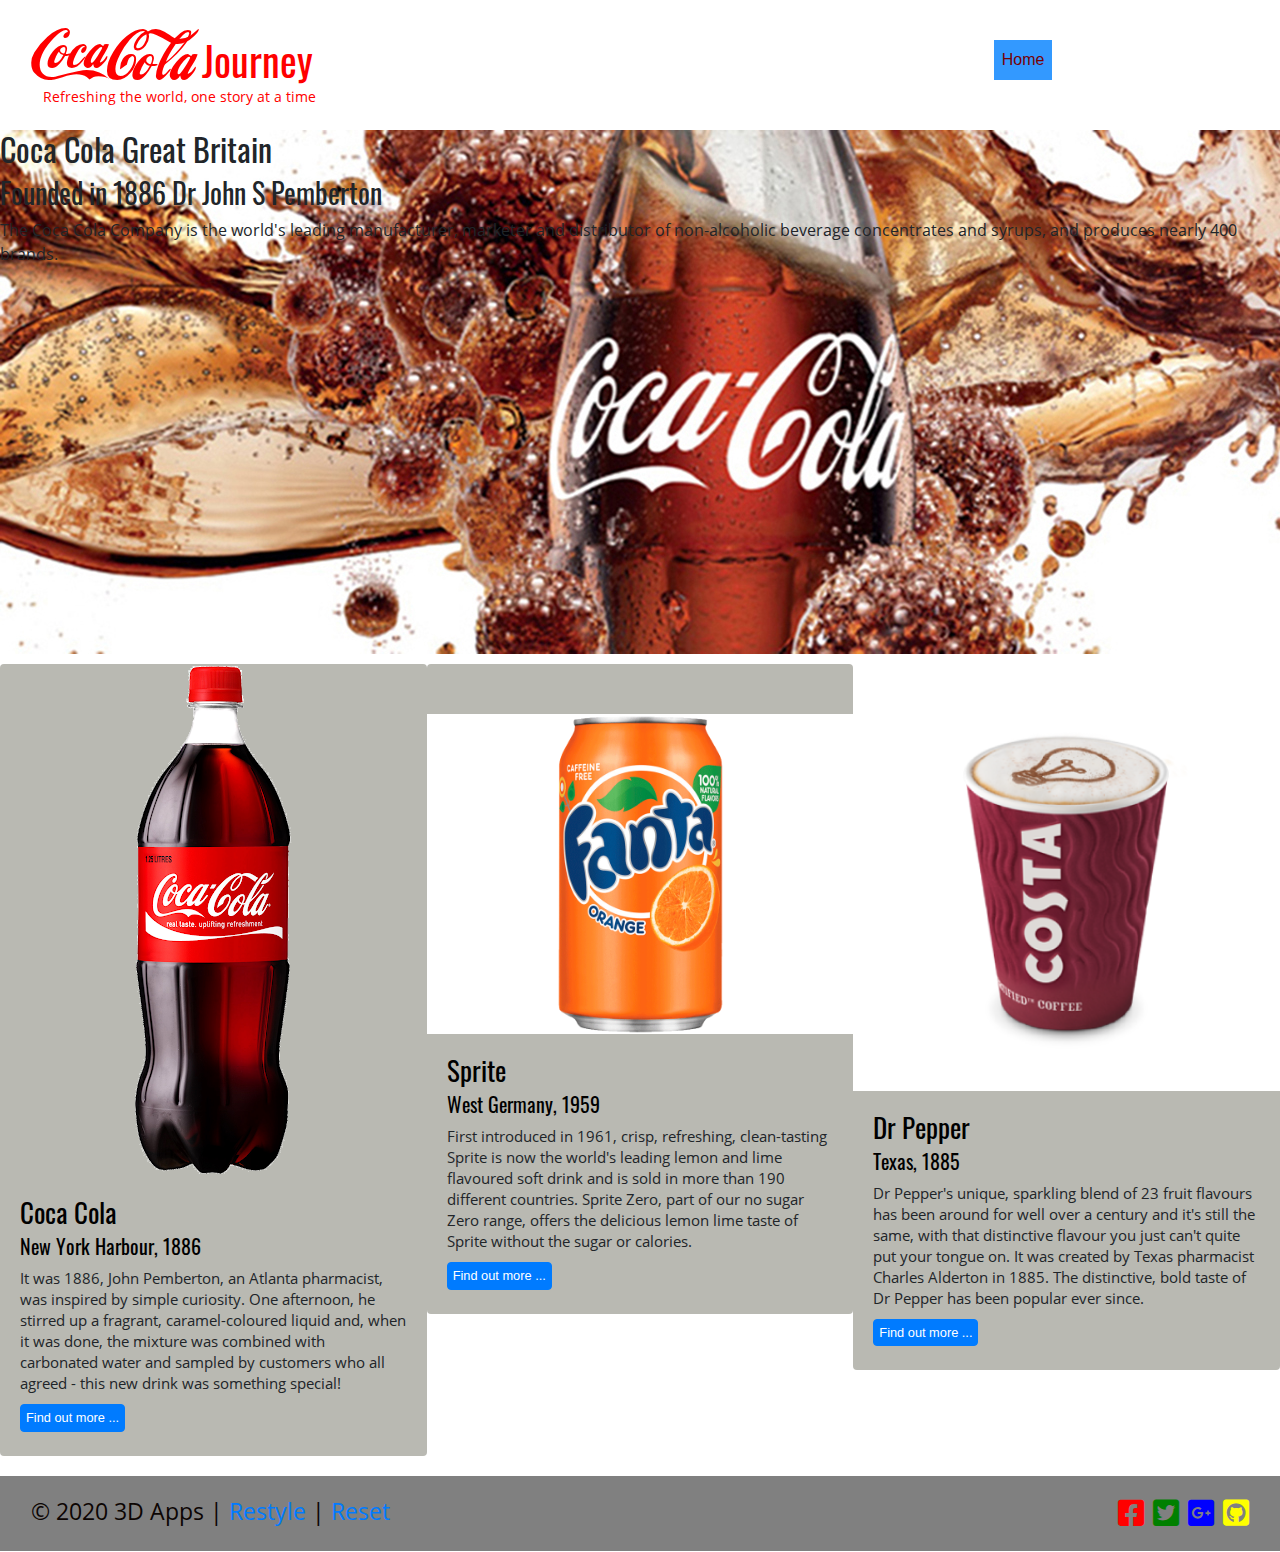
==== index.html @ 62262ed8 "First Push" ====
<!doctype html>
<html lang="en">
  <head>
    <!-- Required meta tags -->
    <meta charset="utf-8">
    <meta name="viewport" content="width=device-width, initial-scale=1, shrink-to-fit=no">

    <!-- Bootstrap CSS -->
    <!-- <link rel="stylesheet" href="css/bootstrap.css"> -->
    <link rel="stylesheet" href="css/bootstrap-4.4.1.css">

    <!-- X3dom -->
    <link rel='stylesheet' type='text/css' href='css/x3dom.css'>

    <!-- Fontawesome CSS -->
    <link rel="stylesheet" href="css/all.css">
    
    <!-- Custom CSS -->
    <link rel="stylesheet" href="css/custom.css">

    <!-- Link in some fonts — Not used because we finally installed the fonts
    <link href='https://fonts.googleapis.com/css?family=Open+Sans' rel='stylesheet' type='text/css'>
    <link href='https://fonts.googleapis.com/css?family=Oswald' rel='stylesheet' type='text/css'> 
    -->

    <!-- Use a light box to view images in the gallery -->
    <link rel="stylesheet" type="text/css" href="css/jquery.fancybox.min.css">

    <title>Lab 6 Responsive Mobile First Web 3D Applications 2020</title>

  </head>
  <body id="bodyColor">
    
    <!-- Logo and navigation bar -->
    <nav id="headerColor" class="navbar sticky-top navbar-expand-sm navbar_coca_cola">
      <div class="container-fluid">  
        <!-- Brand -->
        <div class="logo">
          <a class="navbar-brand" href="index.html">
          <h1>1</h1>
          <h1>oca</h1>
          <h2>Cola</h2>
          <h3>Journey</h3>
          <p>Refreshing the world, one story at a time</p>
          </a>
        </div>
                 
        <!-- Collapsible Navbar Menu Icon -->
        <button class="navbar-toggler" type="button" data-toggle="collapse" data-target="#navbarSupportedContent">
            <span class="navbar-toggler-icon"></span>
        </button>
        
        <!-- Link Menu item button to the links class navbar-collapse selector -->
        <div class="collapse navbar-collapse" id="navbarSupportedContent">
            <!-- Links -->
            <ul class="navbar-nav ml-auto"> <!-- Use mx-auto to align centre, default to left or use mr-auto -->
              <!-- nothing changed from Lab 5 -->
              <li class="nav-item">
                <a class="nav-link active" href="index.html">Home</a>
              </li>
              <!-- Added navAbout ID, do we use this? -->
              <li class="nav-item">
                  <a id="navAbout" class="nav-link" href="#" data-toggle="popover" data-trigger="hover" data-placement="bottom" title="About Web 3D Applications" data-content="3D Apps is a final year and postgraduate module ...">About</a>
              </li>
          
              <!-- Replace Dropdown from lab 5 with single nav lnk to models -->
              <li class="nav-item">
                <a id="navModels" class="nav-link"  href="#" data-toggle="popover" data-trigger="hover" data-placement="bottom" title="X3D Models" data-content="There are three X3D models: Coke, Sprite and Pepper">Models</a>
              </li>
              <li class="nav-item">
                  <a class="nav-link" href="#" data-toggle="modal" data-target="#contactModal">Contact</a>
              </li>
            </ul>
        </div>
      </div>
    </nav>

    <!-- Start 3D App SPA Contents -->
    <div class="container-fluid main_contents"> <!-- Start SPA Contents -->
        <!-- Home page block element -->
        <div id="home">
          <div class="row"> <!-- Main_3D Image or Carousel -->
            <div class ="col-sm-12">
              <div id="main_3d_image">
                  <!--<div id="main_text" class="col-xs-12 col-sm-4">-->
                    <div id="title_home"></div>
                    <div id="subTitle_home"></div>
                    <div id="description_home"></div>
                  </div> 
              </div> 
            </div>
          </div>

          <!-- Row of cards on the grid -->
          <div class="row">
            <div class="col-sm-4">
                <div class="card">
                    <a href="assets/images/render_images/coke.jpg"  data-fancybox data-caption="My 3D Coke Can Render">
                        <img class="rounded mx-auto d-block" src="assets/images/site_images/coke_bottle.png" alt="Coca Cola">
                    </a>
                    <div class="card-body">
                        <div id="title_left" class="card-title drinksText"></div>
                        <div id="subTitle_left" class="card-subtitle drinksText"></div>
                        <div id="description_left" class="card-text drinksText"></div>   
                        <a href="http://www.coca-cola.co.uk/drinks/coca-cola/coca-cola" class="btn btn-primary btn-responsive">Find out more ...</a>        
                    </div>
                </div>
            </div>
        
            <div class="col-sm-4">
                <div class="card">
                    <a href="assets/images/render_images/sprite.jpg" style="padding-top:50px;" data-fancybox data-caption="My 3D Sprite Bottle Render" class="img-narrow">
                        <img class="card-img-top img-fluid img-thumbnail" src="assets/images/site_images/fanta_can.png" alt="Sprite">
                    </a>
                    <div class="card-body">
                        <div id="title_centre" class="card-title drinksText"></div>
                        <div id="subTitle_centre" class="card-subtitle drinksText"></div>
                        <div id="description_centre" class="card-text drinksText"></div>   
                        <a href="http://www.coca-cola.co.uk/drinks/sprite/sprite" class="btn btn-primary btn-responsive">Find out more ...</a>
                      </div>
                </div>
            </div>

            <div class="col-sm-4">
                <div class="card">
                    <a href="assets/images/render_images/pepper.jpg" data-fancybox data-caption="My 3D Pepper Cup Render" class="thumbnail">
                        <img class="card-img-top img-fluid img-thumbnail" src="assets/images/site_images/costa_cup.png" alt="Dr Pepper">
                    </a>
                    <div class="card-body">
                        <div id="title_right" class="card-title drinksText"></div>
                        <div id="subTitle_right" class="card-subtitle drinksText"></div>
                        <div id="description_right" class="card-text drinksText"></div>   
                        <a href="http://www.coca-cola.co.uk/drinks/dr-pepper/dr-pepper" class="btn btn-primary btn-responsive">Find out more ...</a>
                      </div>
                </div>
            </div>
          </div>
        </div> <!-- End home page -->

        <!-- About page block element -->
        <div id="about" >
          Insert About Contents
        </div> <!-- End home page -->

        <!-- Start X3D models and 3D Image Gallery -->
        <div id="models">
          <!-- Row to hold two cards to hold 1) the X3D model, and 2) the gallery-->
          <div class="row">
              <!-- X3D Models — Place 4 models in here for the assignment -->
              <div class="col-sm-8">
                  <div class="card text-left">
                      <div class="card-header">
                      <ul class="nav nav-tabs card-header-tabs">
                          <li class="nav-item">
                          <a id="navCoke" class="nav-link active" href="#">Coke</a>
                          </li>
                          <li class="nav-item">
                          <a id="navSprite" class="nav-link" href="#">Sprite</a>
                          </li>
                          <li class="nav-item">
                          <a id="navPepper" class="nav-link" href="#">Pepper</a>
                          </li>
                      </ul>
                      </div>
                      <div class="card-body">
                      <!-- Coke X3D model -->
                      <div id="coke">
                          <div id="x3dModelTitle_coke" class="card-title drinksText"></div>
                          <!-- Place the X3D code here -->
                          <div class="model3D">
                              <x3d>
                                  <scene>
                                      <inline nameSpaceName="model" mapDEFToID="true" onclick="animateModel();" url="assets/x3d/coke.x3d" > </inline>
                                  </scene>
                              </x3d>
                          </div> 
                          <div id="x3dCreationMethod_coke" class="card-text drinksText"></div>
                      </div>
                      <!-- Sprite X3D model -->
                      <div id="sprite" style="display:none;">
                          <div id="x3dModelTitle_sprite" class="card-title drinksText"></div>
                          <!-- Place the X3D code here -->
                          <div class="model3D">
                              <x3d id="model">
                                  <scene>
                                      <inline nameSpaceName="model" mapDEFToID="true" onclick="animateModel();" url="assets/x3d/sprite.x3d"> </inline>
                                  </scene>
                              </x3d>
                          </div> 
                          <div id="x3dCreationMethod_sprite" class="card-text drinksText"></div>
                      </div>
                      <!-- Pepper X3D model -->
                      <div id="pepper" style="display:none;">
                          <div id="x3dModelTitle_pepper" class="card-title drinksText"></div>
                          <!-- Place the X3D code here -->
                          <div class="model3D">
                              <x3d>
                                  <scene>
                                      <inline nameSpaceName="model" mapDEFToID="true" onclick="animateModel();" url="assets/x3d/pepper_animation.x3d"> </inline>
                                  </scene>
                              </x3d>
                          </div> 
                          <div id="x3dCreationMethod_pepper" class="card-text drinksText"></div>
                          </div>
                      </div>
                  </div>
              </div>

              <!-- 3D image gallery -->
              <div class="col-sm-4">
                  <div class="card text-left">
                      <div class="card-header gallery-header">
                          <ul class="nav nav-tabs card-header-tabs">
                          <li class="nav-item">
                              <a class="nav-link active" href="#">Gallery</a>
                          </li>
                      </div>
                      <div class="card-body">
                          <div class="card-title title_gallery drinksText"></div>
                          <div class="gallery" id="gallery"></div>
                          <div class="card-text description_gallery drinksText"></div>
                      </div>
                  </div> <!-- End gallery card -->
              </div> <!-- End gallery column -->
          </div> <!-- End row for X3D Model and Gallery -->
        </div> <!-- End X3D Models and Gallery -->
    
        <!-- Start the interaction panels -->
        <div id="interaction" class="row" >
                <!-- Column for the camera view controls -->
                <div class="col-sm-4">
                    <div class="card text-left">
                        <div class="card-header">
                          <ul class="nav nav-tabs card-header-tabs">
                          <!-- Dropdown nav-tab -->
                          <li class="nav-item dropdown">
                              <a class="nav-link active dropdown-toggle" href="#" id="navbardrop" data-toggle="dropdown">Cameras</a>
                              <div class="dropdown-menu">
                                <a class="dropdown-item" href="#" onclick="cameraFront();">Front</a>
                                <a class="dropdown-item" href="#" onclick="cameraBack();">Back</a>
                                <a class="dropdown-item" href="#" onclick="cameraLeft();">Left</a>
                                <a class="dropdown-item" href="#" onclick="cameraRight();">Right</a>
                                <a class="dropdown-item" href="#" onclick="cameraTop();">Top</a>
                                <a class="dropdown-item" href="#" onclick="cameraBottom();">Bottom</a>
                              </div>
                            </li>
                          </ul>
                        </div>
                        <div class="card-body">
                          <div class="card-Title x3dCamera_Subtitle drinksText">
                            <h3>Camera Views</h3>
                          </div>                            
                          <a href="#" class="btn btn-success btn-responsive" onclick="cameraFront();">Default</a>
                          <a href="#" class="btn btn-primary btn-responsive" onclick="cameraBack();">Back</a>
                          <a href="#" class="btn btn-secondary btn-responsive" onclick="cameraLeft();">Left</a>
                          <a href="#" class="btn btn-secondary btn-responsive" onclick="cameraRight();">Right</a>
                          <a href="#" class="btn btn-outline-dark disabled btn-responsive">Off</a>
                          <div class="card-text x3dCameraDescription drinksText">
                            <p>These buttons select a limited range of X3D model viewpoints, use the dropdown menu for more camera views</p>
                          </div>
                        </div>
                      </div>
                </div>
                <!-- Column for the animation controls -->
                <div class="col-sm-4">
                    <div class="card text-left">
                        <div class="card-header">
                          <ul class="nav nav-tabs card-header-tabs">
                            <li class="nav-item">
                              <a class="nav-link active" href="#">Animation</a>
                            </li>
                          </ul>
                        </div>
                        <div class="card-body">
                          <div class="card-Title x3dAnimationSubtitle drinksText">
                            <h3>Animation Options</h3>
                          </div>
                          <a href="#" class="btn btn-outline-light btn-responsive" onclick="spin();">RotX</a>
                          <a href="#" class="btn btn-outline-light btn-responsive">RotY</a>
                          <a href="#" class="btn btn-outline-light btn-responsive">RotZ</a>
                          <a href="#" class="btn btn-outline-dark btn-responsive" onclick="stopRotation();">Stop</a>
                          <div class="card-text x3dAnimationDescription drinksText">
                              <p>These buttons select a range of X3D animation options</p>
                          </div>
                        </div>
                      </div>
                </div>
                <!-- Column for the render type and lighting controls -->
                <div class="col-sm-4">
                    <div class="card text-left">
                        <div class="card-header">
                          <ul class="nav nav-tabs card-header-tabs">
                            <li class="nav-item">
                              <a class="nav-link active dropdown-toggle" href="#" id="navbardrop" data-toggle="dropdown" >Render</a>
                              <div class="dropdown-menu">
                                <a class="dropdown-item" href="#">Polygon</a>
                                <a class="dropdown-item" href="#" onclick="wireframe();">Wireframe</a>
                                <a class="dropdown-item" href="#">Vertex</a>
                              </div>
                            </li>
                          <!-- Dropdown nav-tab -->
                          <li class="nav-item dropdown">
                              <a class="nav-link dropdown-toggle" href="#" id="navbardrop" data-toggle="dropdown">Lights</a>
                              <div class="dropdown-menu">
                                <a class="dropdown-item" href="#">Default</a>
                                <a class="dropdown-item" href="#">Onmi On/Off</a>
                                <a class="dropdown-item" href="#">Target On/Off</a>
                                <a class="dropdown-item" href="#">Headlight On/Off</a>
                              </div>
                            </li>
                          </ul>
                        </div>
                        <div class="card-body">
                          <div class="card-Title x3dRendersubtitle drinksText">
                            <h3>Render and Lighting Options</h3>
                          </div>
                          <a href="#" class="btn btn-success btn-responsive">Poly</a>
                          <a href="#" class="btn btn-secondary btn-responsive" onclick="wireframe();">Wire</a>
                          <a href="#" class="btn btn-success btn-responsive" onclick="headlight();">Headlight</a>
                          <a href="#" class="btn btn-outline-dark btn-responsive">Default</a>
                          <div class="card-text x3dRenderDescription drinksText">
                              <p>These buttons select a limited number of render and lighting options; use the dropdown menus for more options</p>
                          </div>
                        </div>
                      </div>
                </div>
        </div> <!-- End the interaction panels -->

        <!-- Row to hold one card to hold the coke descriptive text, etc.-->
        <div id="cokeDescription" class="row" >
            <div class="col-sm-12">
                <div class="card">
                    <div class="card-body">
                        <div id="title_coke" class="card-title drinksText"></div>
                        <div id="subTitle_coke" class="card-subtitle drinksText"></div>
                        <div id="description_coke" class="card-text drinksText"></div>   
                        <a href="http://www.coca-cola.co.uk/drinks/coca-cola/coca-cola" class="btn btn-primary btn-responsive">Visit Coke</a>                 
                    </div>
                </div>
            </div>
        </div> <!-- End coke description contents -->

        <!-- Row to hold one card to hold the sprite descriptive text, etc.-->
        <div id="spriteDescription" class="row" >
            <div class="col-sm-12">
                <div class="card">
                    <div class="card-body">
                        <div id="title_sprite" class="card-title drinksText"></div>
                        <div id="subTitle_sprite" class="card-subtitle drinksText"></div>
                        <div id="description_sprite" class="card-text drinksText"></div>  
                        <a href="http://www.coca-cola.co.uk/drinks/sprite/sprite" class="btn btn-primary btn-responsive">Visit Sprite</a>                 
                    </div>
                </div>
            </div>
        </div> <!-- End sprite description contents -->

        <!-- Row to hold one card to hold the pepper descriptive text, etc.-->
        <div id="pepperDescription" class="row" >
            <div class="col-sm-12">
                <div class="card">
                    <div class="card-body">
                        <div id="title_pepper" class="card-title drinksText"></div>
                        <div id="subTitle_pepper" class="card-subtitle drinksText"></div>
                        <div id="description_pepper" class="card-text drinksText"></div>  
                        <a href="http://www.coca-cola.co.uk/drinks/dr-pepper/dr-pepper" class="btn btn-primary btn-responisve">Visit Pepper.</a>                 
                    </div>
                </div>
            </div>
        </div> <!-- End pepper description contents -->  

    </div>  <!-- End 3D App SPA Contents --> 

    <!-- Your 3D App footer -->
    <nav id="footerColor" class="navbar navbar-expand-sm footer">
        <div class="container-fluid">   
            <div class="navbar-text float-left copyright">
                <p><span class="align-baseline">&copy 2020 3D Apps | <a href="javascript:changeLook()">Restyle</a> | <a href="javascript:changeBack()">Reset</a></span></p>
            </div>
            <div class="navbar-text social">
                  <a href="#"><i class="fab fa-github-square fa-2x fa-pull-right"></i></a>
                  <a href="#"><i class="fab fa-google-plus-square fa-2x fa-pull-right"></i></a>
                  <a href="#"><i class="fab fa-twitter-square fa-2x fa-pull-right"></i></a>
                  <a href="#"><i class="fab fa-facebook-square fa-2x fa-pull-right"></i></a>
            </div>
        </div>
    </nav> 

    <!-- My 3D App modals -->
    <!-- Contact modal -->
    <!-- The Modal -->
    <div class="modal fade" id="contactModal">
        <div class="modal-dialog">
            <div class="modal-content">
            
            <!-- Modal Header -->
            <div class="modal-header">
                <h4 class="modal-title">3D App Contact Details</h4>
                <button type="button" class="close" data-dismiss="modal">&times;</button>
            </div>
            
            <!-- Modal body -->
            <div class="modal-body">
                <p>Dr Martin White, Chichester 1, 126, Email: m.white@sussex.ac.uk</p>
            </div>
            
            <!-- Modal footer -->
            <div class="modal-footer">
                <button type="button" class="btn btn-primary" data-dismiss="modal">Close</button>
            </div>
            
            </div>
        </div>
    </div>

    <!-- jQuery first, then Popper.js, then Bootstrap JS -->
    <script src="scripts/js/jquery-3.4.1.js"></script>
    <script src="scripts/js/popper.min.js"></script>
    <!--<script src="js/bootstrap.js"></script>-->
    <script src="scripts/js/bootstrap-4.4.1.js"></script>

    <!-- Include the x3dom JavaScript -->
    <script src='scripts/js/x3dom.js'></script>

    <!-- Font Awesome Version 5 -->
    <!-- <script src="https://kit.fontawesome.com/6ac3910c4e.js" crossorigin="anonymous"></script> -->
    <!-- <script src="all.js"></script> -->

    <!-- Custom JavaScript code for your 3d App -->
    <!-- Also, intialises popovers-->
    <script src="scripts/js/custom.js" crossorigin="anonymous"></script>

    <!-- JavaScript to swap for SPA and restyle -->
    <script src="scripts/js/swap_restyle.js"></script>

    <!-- JavaScript and PHP based Gallery generator  -->
    <script src="scripts/js/gallery_generator.js"></script>

    <!-- JQuery code to get content data from a backend JSON file -->
    <script src="scripts/js/getJsonData.js"></script>

    <!-- JavaScript model interactions -->
    <script src="scripts/js/modelInteractions.js"></script>

    <!--fancyBox3 => http://fancyapps.com/fancybox/3/ -->
    <script src="scripts/js/jquery.fancybox.min.js"></script>

  </body>
</html>
---- css/x3dom.css ----
/*
 * X3DOM JavaScript Library
 * http://www.x3dom.org
 *
 * (C)2009 Fraunhofer IGD, Darmstadt, Germany
 * Dual licensed under the MIT and GPL
 *
 * Based on code originally provided by
 * Philip Taylor: http://philip.html5.org
 */

X3D, x3d {
  position:relative;    /* in order to be able to position stat-div within X3D */
  float:left;           /* float the element so it has the same size like the canvas */
  cursor:pointer;
  margin: 0;
  padding: 0;
  border: 1px solid #000;
}

X3D:hover, 
x3d:hover, 
.x3dom-canvas:hover {
  -webkit-user-select: none;
  -webkit-touch-callout: none;
}

.x3dom-canvas {
  border:none;
  cursor:pointer;
  cursor:-webkit-grab;
  cursor:grab;
  width:100%;
  height:100%;
  float:left;
}

.x3dom-canvas-mousedown {
  cursor:-webkit-grabbing;
  cursor:grabbing;
}

.x3dom-canvas:focus {
    outline:none; 
}
.x3dom-progress {
    margin: 0;
    padding: 6px 8px 0px 26px;
    left: 0px;
    top: 0px;
    position: absolute;
    color: #0f0;
    font-family: Helvetica, sans-serif;
    line-height:10px;
    font-size: 10px;
    min-width: 45px;
    min-height: 20px;
    border: 0px;
    background-position: 4px 4px;
    background-repeat: no-repeat;
    background-color: #333;
    background-color: rgba(51, 51, 51, 0.9);
    z-index: 100;
    background-image: url('[data-uri]');
}

.x3dom-progress.bar span {
  position: absolute;
  left: 0;
  top: 0;
  line-height: 20px;
  background-color: red;
}


.x3dom-statdiv {
    margin: 0;
    padding: 0;
    right: 10px;
    top: 10px;
    position: absolute;
    color: #0f0;
    font-family: Helvetica, sans-serif;
    line-height:10px;
    font-size: 10px;
    width: 75px;
    height: 70px;
    border: 0px;
}

#x3dom-state-canvas {
    margin: 2px;
    padding: 0;
    right: 0%;
    top: 0%;
    position: absolute;
}

#x3dom-state-viewer {
  position: absolute;
  margin: 2px;
  padding: 5px;
  width: 135px;
  top: 0%;
  right: 0%;
  opacity: 0.9;
  background-color: #323232;
  z-index: 1000;
  font-family: Arial, sans-serif;
  color: #C8C8C8;
  font-weight: bold;
  text-transform: uppercase;
  cursor: help;
}

.x3dom-states-head {
  display: block;
  font-size: 26px;
}

.x3dom-states-rendermode-software {
    font-size: 10px;
    margin: 0 0 2px 2px;
}

.x3dom-states-rendermode-hardware {
    font-size: 10px;
    margin: 0 0 2px 2px;
}

.x3dom-states-head2 {
  font-size: 10px;
}

.x3dom-states-list {
  float: left;
  width: 100%;
  border-top: 1px solid #C8C8C8;
  list-style: none;
  font-size: 9px;
  line-height: 16px;
  margin:0;
  padding: 0;
  padding-top: 2px;
}

.x3dom-states-item  {
  width: 100%;
  float: left;
}

.x3dom-states-item-title {
  float: left;
  margin-left: 2px;
}

.x3dom-states-item-value {
  float: right;
  margin-right: 2px;
}

.x3dom-touch-marker {
	display: inline;
    padding: 5px;
	border-radius: 10px;
    position: absolute;
    font-family: Helvetica, sans-serif;
    line-height:10px;
    font-size: 10px;
    color: darkorange;
    background: cornsilk;
    opacity: 0.6;
    border: 2px solid orange;
	z-index: 200;
}

.x3dom-logContainer {
    border: 2px solid olivedrab;
    height: 200px;
    padding: 4px;
    overflow: auto;
    white-space: pre-wrap;
    font-family: sans-serif;
    font-size: x-small;
    color: #00ff00;
    background-color: black;
    margin-right: 10px;
}

.x3dom-nox3d {
    font-family: Helvetica, sans-serif;
    font-size: 14px;
    background-color: #eb7a7a;
    padding: 1em;
    opacity: 0.75;
}

.x3dom-nox3d p { 
    color: #fff;
    font-size: 14px;
}

.x3dom-nox3d a { 
    color: #fff;
    font-size: 14px;
}


/* self-clearing floats */
.group:after {
  content: "."; 
  display: block; 
  height: 0; 
  clear: both; 
  visibility: hidden;
}
---- css/custom.css ----
/* Method to declare your own fonts */
@font-face {
  font-family: cocaColaFont;
  src: url(../assets/fonts/loki_cola/LOKICOLA.TTF);
}

@font-face {
  font-family: OpenSans;
  src: url(../assets/fonts/Open_Sans/OpenSans-Regular.ttf);
}

@font-face {
  font-family: Oswald;
  src: url(../assets/fonts/Oswald/static/Oswald-Regular.ttf);
}

/* Extra small devices (portrait phones, less than 576px)
   No media query since this is the default in Bootstrap
*/

body {
  background-color: rgb(255, 255, 255);
}

.main_contents {
  margin-top: 10px;
  margin-bottom: 10px;
}

/* Some simple CSS rules for styling p, h1 to h6, etc. in the main contents container */
p {
  font-family: "OpenSans", sans-serif;
}

h1,
h2,
h3,
h4,
h5,
h6 {
  font-family: "Oswald", sans-serif;
  /*font-family: cocaColaFont;*/
}

/* CSS rules for the main_text IDs */
#main_3d_image {
  background-image: url(../assets/images/site_images/main_3D_538.jpg);
  background-repeat: no-repeat;
  height: 200px;
}

.col,
[class="col-sm-12"] {
  padding-right: 0;
  padding-left: 0;
}

.col,
[class="col-sm-4"] {
  padding-right: 0;
  padding-left: 0;
}

#main_text {
  float: left;
  margin: 5%;
  width: 90%;
  display: block;
  background-color: rgba(255, 255, 255, 0.8);
  padding: 10px;
  border-radius: 5px;
}
#main_text h2 {
  color: rgba(0, 102, 153, 1);
  font-size: 20px;
  margin-top: 0px;
  margin-bottom: 5px;
}
#main_text h3 {
  font-size: 15px;
  margin-top: 5px;
  margin-bottom: 5px;
}
#main_text p {
  font-size: 12px;
  margin: 0px;
  line-height: 1.2;
}

.drinksText > h2 {
  color: rgb(0, 0, 0);
  font-size: 20px;
  margin-top: 0px;
  margin-bottom: 5px;
}

.drinksText > h3 {
  color: rgb(0, 0, 0);
  font-size: 15px;
  margin-top: 0px;
  margin-bottom: 5px;
}

.drinksText > p {
  font-size: 12px;
  margin-top: 10px;
  margin-bottom: 10px;
  line-height: 1.4;
}

.card {
  border: 0px solid rgba(0, 0, 0, 0.2);
  /* border-radius: .25rem;*/
  margin-top: 10px;
  margin-bottom: 10px;
  background-color: rgb(255, 255, 255);
}

.card-text {
  font-size: 13px;
  margin-top: 10px;
}

/* CSS rule to style the mobile logo */
.logo {
  margin-top: 3px;
}

.logo h1 {
  font-family: cocaColaFont; /* You don't need to repeat this for each media query as it is propagated */
  font-size: 31px;
  margin: 0;
  margin-top: -10px;
  margin-bottom: -15px;
  float: left;
  padding-top: 0px;
  padding-left: 0px;
  padding-right: 2px;
}

.logo h2 {
  font-family: cocaColaFont;
  font-size: 31px;
  margin-top: -6px;
  margin-bottom: -15px;
  padding-top: 0px;
  padding-left: 0px;
  padding-right: 3px;
  float: left;
}

.logo h3 {
  font-size: 18px;
  margin-top: 0px;
  margin-bottom: -5px;
  padding-top: 0px;
  padding-left: 0px;
  float: left;
}

.logo p {
  font-size: 7px; /* You may have to tweak this to get a good fit */
  margin-top: 22px; /* You may have to tweak this to get a good fit */
  margin-bottom: 0px;
  padding-top: 0px;
  padding-left: 3px;
}

/* New CSS rules to better position the navbar and increase its height, Bootstrap defaults tend to make your site look like a Bootstrap clone! 
    */

/* CSS rule to overwrite the navbar background and border color — again, helps to stop your site looking like a Bootstrap clone! 
    */
.navbar_coca_cola {
  background-color: #ffffff; /* Set navbar background color */
  /* border-color: yellow; Sets the navbar border color */
  /* border-style: solid; */
  border-width: 0px;
  min-height: 70px;
}

/* CSS rule to overwrite the navbar-brand font color
    */
.navbar_coca_cola .navbar-brand {
  color: rgb(255, 0, 0);
}

/* CSS rule to overwrite the navbar-brand font hover color
    */
.navbar_coca_cola .navbar-brand:hover {
  color: green;
}

/* NAVIGATION MENU
    */

/* CSS rules to overwrite the position of the Bootstrap menu These are derived from the Bootstrapbay Bootstrap Tutorial Part 11 — CSS Modifications to Navbar and Buttons shows how to do this using Bootstrap 3, the principle should be the same: https://www.youtube.com/watch?v=7v2yC3GyDHU  

    There is plenty more styling to do than indicated here, in mobile it still defaults to Bootstrap CSS on dropdown!
    */
.navbar_coca_cola .navbar-nav > li > a {
  color: white;
}

/* CSS rule to overwrite the bootstrap.css text hover color on the navbar
    */
.navbar_coca_cola .navbar-nav > li > a:hover,
.navbar_coca_cola .navbar-nav > li > a:focus {
  color: green;
}

.navbar_coca_cola .navbar-nav .nav-item {
  margin-top: 0px;
}

/* CSS rule to overwrite the bootstrap.css rules for setting the active font color and background colour
    */
.navbar_coca_cola .navbar-nav .nav-item > .active,
.navbar_coca_cola .navbar-nav > .active > a:hover,
.navbar_coca_cola .navbar-nav > .active > a:focus {
  color: #760003; /* Font color for active font */
  background-color: #3399ff; /* Blue color for background */
}

/* A set of CSS rules to change the Bootstrap defaults for the menu link text color, hover, background, focus
    */

/* CSS rule to overwrite the bootstrap.css text hover color on the navbar
    */
.navbar_coca_cola .navbar-nav > li > a:hover,
.navbar_coca_cola .navbar-nav > li > a:focus {
  color: green;
}

/* These next two CSS rules control the style of the icon bar */
.navbar_coca_cola .navbar-toggler {
  border-color: rgb(255, 255, 255);
}

.navbar_coca_cola .navbar-toggler-icon {
  background-image: url("http://assets.stickpng.com/images/588a64d2d06f6719692a2d0e.png");
}

.navbar_coca_cola .navbar-toggler {
  outline: none !important;
}

/* Let's style the dropdown menu
    */

.dropdown-menu {
  text-align: -webkit-left;
  background-color: #b6e7f3;
  margin-top: 20px; /* Experiment to move the dropdown menu down */
}

.dropdown-menu .dropdown-item {
  color: #eb0025;
}

.dropdown-menu .dropdown-item:hover {
  color: #030303;
  background-color: #e98074;
}

/* CSS rule to style the footer */
.footer {
  color: #030303;
  background-color: #760003; /* Set navbar footer background color same as header */
  height: 50px;
}

.navbar-text > a {
  font-size: 10px;
}

.navbar-text > p {
  color: rgb(255, 255, 255);
  font-size: 14px;
  text-decoration: none;
}

.copyright {
  padding-top: 8px;
  width: 60%;
}

.social {
  padding-top: 0px;
  width: 30%;
}

.fa-twitter-square:before {
  content: "\f081";
  color: green;
  font-size: 1em;
}

.fa-github-square:before {
  content: "\f092";
  color: yellow;
  font-size: 1em;
}

.fa-google-plus-square:before {
  content: "\f0d4";
  color: blue;
  font-size: 1em;
}

.fa-facebook-square:before {
  content: "\f082";
  color: red;
  font-size: 1em;
}

/* Lifted form the bootsrap.css file, and modified to emulate the nav-bar menu styling */
.nav-tabs .nav-link.active,
.nav-tabs .nav-item.show .nav-link {
  color: #760003; /* Font color for active font */
  background-color: #3399ff; /* Blue color for background */
  border-color: #dee2e6 #dee2e6 #fff;
}

.nav-tabs .nav-link {
  color: rgb(255, 0, 0);
  border: 1px solid transparent;
  border-top-left-radius: 0.25rem;
  border-top-right-radius: 0.25rem;
}

/* Added this to emulate the nav-bar link styling */
.nav-tabs .nav-link:hover {
  color: green;
  border: 1px solid transparent;
}

.camera-btns {
  /* background-color: rgba(0, 0, 255, 0.3);  */
  border-color: black;
  border-style: solid;
  border-width: 0px;
  margin-top: 0px;
  padding: 0px;
}

.camera-btns > p {
  font-size: 15px;
  color: red;
  padding: 5px 0px;
  font-weight: 900;
}

.camera-font {
  font-weight: 400;
  color: white;
}

.camera-font:hover {
  font-weight: 700;
  color: rgb(3, 3, 3);
}

.btn-responsive {
  margin-right: 2px;
  margin-bottom: 4px;
  padding: 5px 5px;
  font-size: 80%;
  line-height: 1.2;
  white-space: normal !important;
}

.img-thumbnail {
  padding: 0rem;
  margin-top: 0px;
  margin-bottom: 0px;
  background-color: #fff;
  border: 0px solid #dee2e6;
  border-radius: 0rem;
  max-width: 100%;
  height: auto;
}

.gallery .img-thumbnail {
  background-color: rgba(255, 255, 255, 0);
  padding: 0.25rem;
  margin: 5px;
  border: 1px solid #dee2e6;
  border-radius: 0.25rem;
  max-width: 43%;
  height: auto;
}

.gallery-header {
  color: white;
}

.gallery-header:hover {
  color: green;
  border: 1px solid transparent;
}

.model3D {
  background-color: rgba(
    255,
    255,
    255,
    0
  ); /* Adjust the transparency to bring the color forward */
  border-radius: 5px;
  border: 0px solid rgba(0, 0, 0, 1);
  padding: 2px;
  height: 200px;
}

X3D,
x3d {
  background-color: rgba(
    255,
    255,
    255,
    0
  ); /* Adjust the transparency to bring the color forward */
  border-radius: 5px;
  border: 0px solid rgba(255, 0, 0, 1);
  width: 100%;
  height: 100%;
}

/* Small devices (landscape phones, 576px and up)
*/
@media (min-width: 576px) {
  body {
    background-color: rgb(255, 255, 255);
  }

  #main_3d_image {
    background-image: url(../assets/images/site_images/main_3D_768.jpg);
    background-repeat: no-repeat;
    height: 288px;
  }

  #main_text {
    float: right;
    margin-top: 7%;
  }

  .drinksText > h2 {
    color: rgb(0, 0, 0);
    font-size: 25px;
    margin-top: 0px;
    margin-bottom: 5px;
  }

  .drinksText > h3 {
    color: rgb(0, 0, 0);
    font-size: 18px;
    margin-top: 5px;
    margin-bottom: 5px;
  }

  .drinksText > p {
    font-size: 14px;
    margin-top: 10px;
    margin-bottom: 10px;
    line-height: 1.4;
  }

  .card {
    /* border-radius: .25rem;*/
    margin-top: 10px;
    margin-bottom: 10px;
    background-color: rgb(202, 181, 181);
  }

  .navbar_coca_cola {
    background-color: rgb(255, 255, 255);
    min-height: 90px;
  }

  /* CSS rule to style the footer */
  .footer {
    background-color: #94d874;
    height: 60px;
  }

  .navbar-text > a {
    font-size: 12px;
  }

  .navbar-text > p {
    color: rgb(228, 75, 15);
  }

  .copyright {
    padding-top: 16px;
  }

  .social {
    padding-top: 5px;
    /* border: 1px solid rgba(0,0,0,.125); */
  }

  .model3D {
    height: 200px;
  }
}

/* Medium devices (tablets, 768px and up)
*/
@media (min-width: 768px) {
  body {
    background-color: rgb(255, 255, 255);
  }

  #main_3d_image {
    background-image: url(../assets/images/site_images/main_3D_970.jpg);
    background-repeat: no-repeat;
    height: 363px;
  }

  .drinksText > h2 {
    color: rgb(0, 0, 0);
    font-size: 27px;
    margin-top: 0px;
    margin-bottom: 5px;
  }

  .drinksText > h3 {
    color: rgb(0, 0, 0);
    font-size: 20px;
    margin-top: 5px;
    margin-bottom: 5px;
  }

  .drinksText > p {
    font-size: 15px;
    margin-top: 10px;
    margin-bottom: 10px;
    line-height: 1.4;
  }

  .card {
    /* border-radius: .25rem;*/
    margin-top: 10px;
    margin-bottom: 10px;
    background-color: rgb(218, 216, 148);
  }

  #main_text {
    float: right;
    margin-top: 7%;
  }

  #main_text h2 {
    color: crimson;
    font-size: 30px;
  }

  #main_text h3 {
    color: darkcyan;
    font-size: 22px;
  }

  #main_text p {
    font-size: 15px;
  }

  /* ++++++++++++++++++++++++++LOGO+++++++++++++++++++++++*/

  /* CSS rule to style the mobile logo */

  .logo {
    margin-top: 3px;
  }

  .logo h1 {
    font-family: cocaColaFont; /* You don't need to repeat this for each media query as it is propogated */
    font-size: 41px;
    margin: 0;
    margin-top: 0px;
    margin-bottom: -15px;
    float: left;
    padding-top: 0px;
    padding-left: 0px;
    padding-right: 2px;
  }

  .logo h2 {
    font-family: cocaColaFont;
    font-size: 43px;
    margin-top: 5px;
    margin-bottom: -15px;
    padding-top: 0px;
    padding-left: 0px;
    padding-right: 3px;
    float: left;
  }

  .logo h3 {
    font-size: 31px;
    margin-top: 5px;
    margin-bottom: 3px;
    padding-top: 0px;
    padding-left: 0px;
    float: left;
  }

  .logo p {
    font-size: 10px;
    margin-top: 45px;
    margin-bottom: 0px;
    padding-top: 0px;
    padding-left: 8px;
  }

  .navbar_coca_cola {
    background-color: rgb(255, 255, 255);
    min-height: 90px;
  }

  /* CSS rule to style the footer */
  .footer {
    background-color: #b890b1;
    height: 60px;
  }

  .navbar-text > a {
    font-size: 10px;
  }

  .navbar-text > p {
    color: rgb(12, 5, 3);
    font-size: 18px;
  }

  .copyright {
    padding-top: 20px;
  }

  .social {
    padding-top: 7px;
  }

  .model3D {
    height: 200px;
  }
}

/* Large devices (desktops, 992px and up)
*/
@media (min-width: 992px) {
  body {
    background-color: rgb(255, 255, 255);
  }

  #main_3d_image {
    background-image: url(../assets/images/site_images/main_3D_1400.jpg);
    background-repeat: no-repeat;
    height: 400px;
  }

  #main_text {
    float: right;
    margin-top: 20%;
  }

  #main_text h2 {
    color: crimson;
    font-size: 30px;
  }

  #main_text h3 {
    color: darkcyan;
    font-size: 22px;
  }

  #main_text p {
    font-size: 15px;
  }

  .card {
    /* border-radius: .25rem;*/
    margin-top: 10px;
    margin-bottom: 10px;
    background-color: rgb(185, 185, 178);
  }

  .logo {
    margin-top: 7px;
  }

  .logo h1 {
    font-family: cocaColaFont;
    font-size: 59px;
    margin: 0;
    margin-top: 0px;
    margin-bottom: -20px;
    float: left;
    padding-top: 0px;
    padding-left: 0px;
    padding-right: 0px;
  }

  .logo h2 {
    font-family: cocaColaFont;
    font-size: 65px;
    margin-top: 7px;
    margin-bottom: -25px;
    padding-top: 0px;
    padding-left: 0px;
    padding-right: 6px;
    float: left;
  }

  .logo h3 {
    font-size: 40px;
    margin-top: 15px;
    margin-bottom: -5px;
    padding-top: 0px;
    padding-left: 0px;
    float: left;
  }

  .logo p {
    font-size: 14px;
    margin-top: 0px;
    margin-bottom: 0px;
    padding-top: 65px;
    padding-left: 12px;
  }

  .navbar_coca_cola {
    background-color: rgb(255, 255, 255);
    min-height: 120px;
  }

  /* CSS rule to style the footer */
  .footer {
    background-color: grey;
    height: 75px;
  }

  .navbar-text > a {
    font-size: 15px;
  }

  .navbar-text > p {
    color: rgb(12, 5, 3);
    font-size: 23px;
  }

  .copyright {
    padding-top: 20px;
  }

  .social {
    padding-top: 7px;
  }

  .model3D {
    height: 250px;
  }
}

/* Extra large devices (large desktops, 1200px and up)
*/
@media (min-width: 1200px) {
  #main_3d_image {
    background-image: url(../assets/images/site_images/main_3D_1400.jpg);
    background-repeat: repeat;
    height: 524px;
  }

  .model3D {
    height: 300px;
  }
}
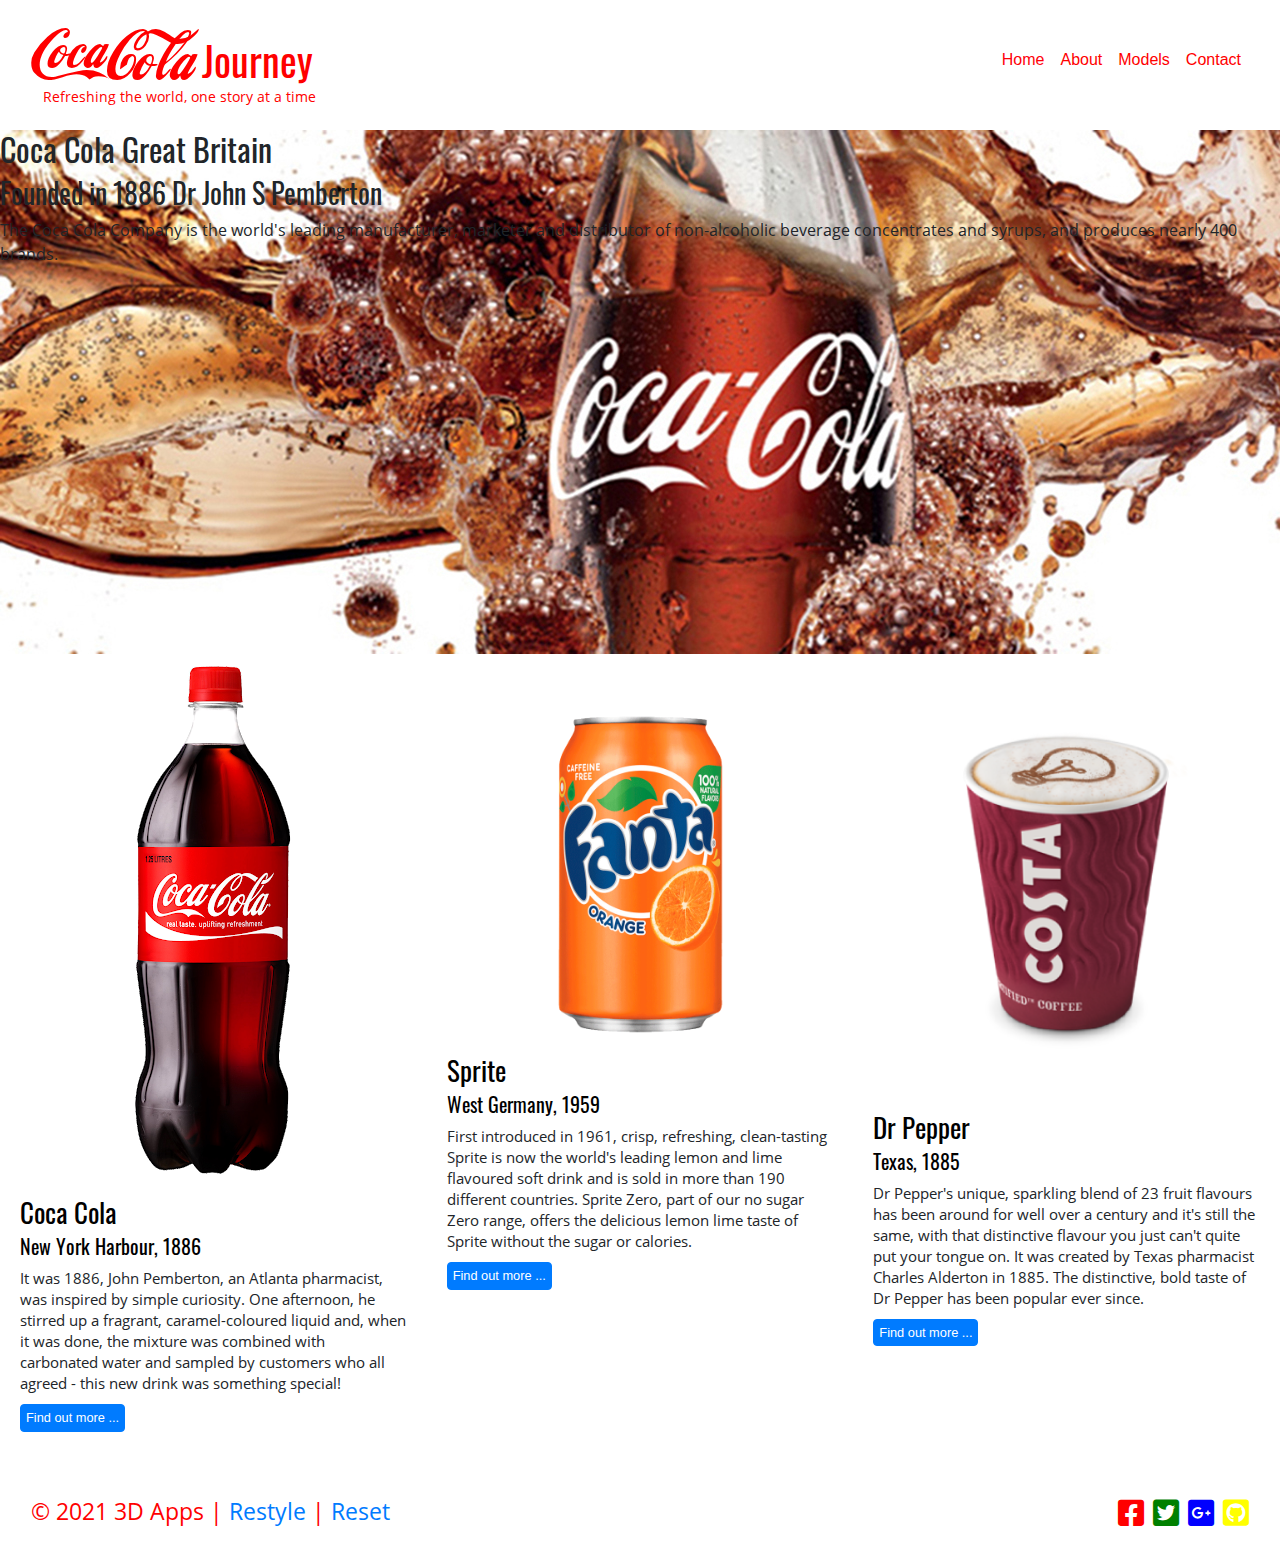
==== commit 76ecce25: "Second Push" ====
--- a/index.html
+++ b/index.html
@@ -26,7 +26,7 @@
     <!-- Use a light box to view images in the gallery -->
     <link rel="stylesheet" type="text/css" href="css/jquery.fancybox.min.css">
 
-    <title>Lab 6 Responsive Mobile First Web 3D Applications 2020</title>
+    <title>Lab 6 Responsive Mobile First Web 3D Applications 2021</title>
 
   </head>
   <body id="bodyColor">
@@ -95,7 +95,7 @@
           <div class="row">
             <div class="col-sm-4">
                 <div class="card">
-                    <a href="assets/images/render_images/coke.jpg"  data-fancybox data-caption="My 3D Coke Can Render">
+                    <a href="assets/images/render_images/coke.jpg" data-fancybox data-caption="My 3D Coke Can Render">
                         <img class="rounded mx-auto d-block" src="assets/images/site_images/coke_bottle.png" alt="Coca Cola">
                     </a>
                     <div class="card-body">
@@ -374,7 +374,7 @@
     <nav id="footerColor" class="navbar navbar-expand-sm footer">
         <div class="container-fluid">   
             <div class="navbar-text float-left copyright">
-                <p><span class="align-baseline">&copy 2020 3D Apps | <a href="javascript:changeLook()">Restyle</a> | <a href="javascript:changeBack()">Reset</a></span></p>
+                <p><span class="align-baseline">&copy 2021 3D Apps | <a href="javascript:changeLook()">Restyle</a> | <a href="javascript:changeBack()">Reset</a></span></p>
             </div>
             <div class="navbar-text social">
                   <a href="#"><i class="fab fa-github-square fa-2x fa-pull-right"></i></a>
--- a/css/custom.css
+++ b/css/custom.css
@@ -109,7 +109,7 @@
 }
 
 .card {
-  border: 0px solid rgba(0, 0, 0, 0.2);
+  border: 0px solid rgba(255, 255, 255, 0.2);
   /* border-radius: .25rem;*/
   margin-top: 10px;
   margin-bottom: 10px;
@@ -199,7 +199,7 @@
     There is plenty more styling to do than indicated here, in mobile it still defaults to Bootstrap CSS on dropdown!
     */
 .navbar_coca_cola .navbar-nav > li > a {
-  color: white;
+  color: rgb(255, 0, 0);
 }
 
 /* CSS rule to overwrite the bootstrap.css text hover color on the navbar
@@ -218,8 +218,8 @@
 .navbar_coca_cola .navbar-nav .nav-item > .active,
 .navbar_coca_cola .navbar-nav > .active > a:hover,
 .navbar_coca_cola .navbar-nav > .active > a:focus {
-  color: #760003; /* Font color for active font */
-  background-color: #3399ff; /* Blue color for background */
+  color: #ff0008; /* Font color for active font */
+  background-color: #ffffff; /* Blue color for background */
 }
 
 /* A set of CSS rules to change the Bootstrap defaults for the menu link text color, hover, background, focus
@@ -266,8 +266,8 @@
 /* CSS rule to style the footer */
 .footer {
   color: #030303;
-  background-color: #760003; /* Set navbar footer background color same as header */
-  height: 50px;
+  background-color: #ffffff; /* Set navbar footer background color same as header */
+  height: 80px;
 }
 
 .navbar-text > a {
@@ -275,8 +275,8 @@
 }
 
 .navbar-text > p {
-  color: rgb(255, 255, 255);
-  font-size: 14px;
+  color: rgb(255, 0, 0);
+  font-size: 13px;
   text-decoration: none;
 }
 
@@ -318,7 +318,7 @@
 .nav-tabs .nav-link.active,
 .nav-tabs .nav-item.show .nav-link {
   color: #760003; /* Font color for active font */
-  background-color: #3399ff; /* Blue color for background */
+  background-color: #ffffff; /* Blue color for background */
   border-color: #dee2e6 #dee2e6 #fff;
 }
 
@@ -445,6 +445,10 @@
     margin-top: 7%;
   }
 
+  .coke_bottle {
+    height: 100px;
+  }
+
   .drinksText > h2 {
     color: rgb(0, 0, 0);
     font-size: 25px;
@@ -470,7 +474,7 @@
     /* border-radius: .25rem;*/
     margin-top: 10px;
     margin-bottom: 10px;
-    background-color: rgb(202, 181, 181);
+    background-color: rgb(255, 255, 255);
   }
 
   .navbar_coca_cola {
@@ -480,7 +484,7 @@
 
   /* CSS rule to style the footer */
   .footer {
-    background-color: #94d874;
+    background-color: #ffffff;
     height: 60px;
   }
 
@@ -489,7 +493,7 @@
   }
 
   .navbar-text > p {
-    color: rgb(228, 75, 15);
+    color: rgb(255, 0, 0);
   }
 
   .copyright {
@@ -544,7 +548,7 @@
     /* border-radius: .25rem;*/
     margin-top: 10px;
     margin-bottom: 10px;
-    background-color: rgb(218, 216, 148);
+    background-color: rgb(255, 255, 255);
   }
 
   #main_text {
@@ -621,7 +625,7 @@
 
   /* CSS rule to style the footer */
   .footer {
-    background-color: #b890b1;
+    background-color: #ffffff;
     height: 60px;
   }
 
@@ -630,7 +634,7 @@
   }
 
   .navbar-text > p {
-    color: rgb(12, 5, 3);
+    color: rgb(255, 0, 0);
     font-size: 18px;
   }
 
@@ -683,7 +687,7 @@
     /* border-radius: .25rem;*/
     margin-top: 10px;
     margin-bottom: 10px;
-    background-color: rgb(185, 185, 178);
+    background-color: rgb(255, 255, 255);
   }
 
   .logo {
@@ -737,7 +741,7 @@
 
   /* CSS rule to style the footer */
   .footer {
-    background-color: grey;
+    background-color: rgb(255, 255, 255);
     height: 75px;
   }
 
@@ -746,7 +750,7 @@
   }
 
   .navbar-text > p {
-    color: rgb(12, 5, 3);
+    color: rgb(255, 0, 0);
     font-size: 23px;
   }
 
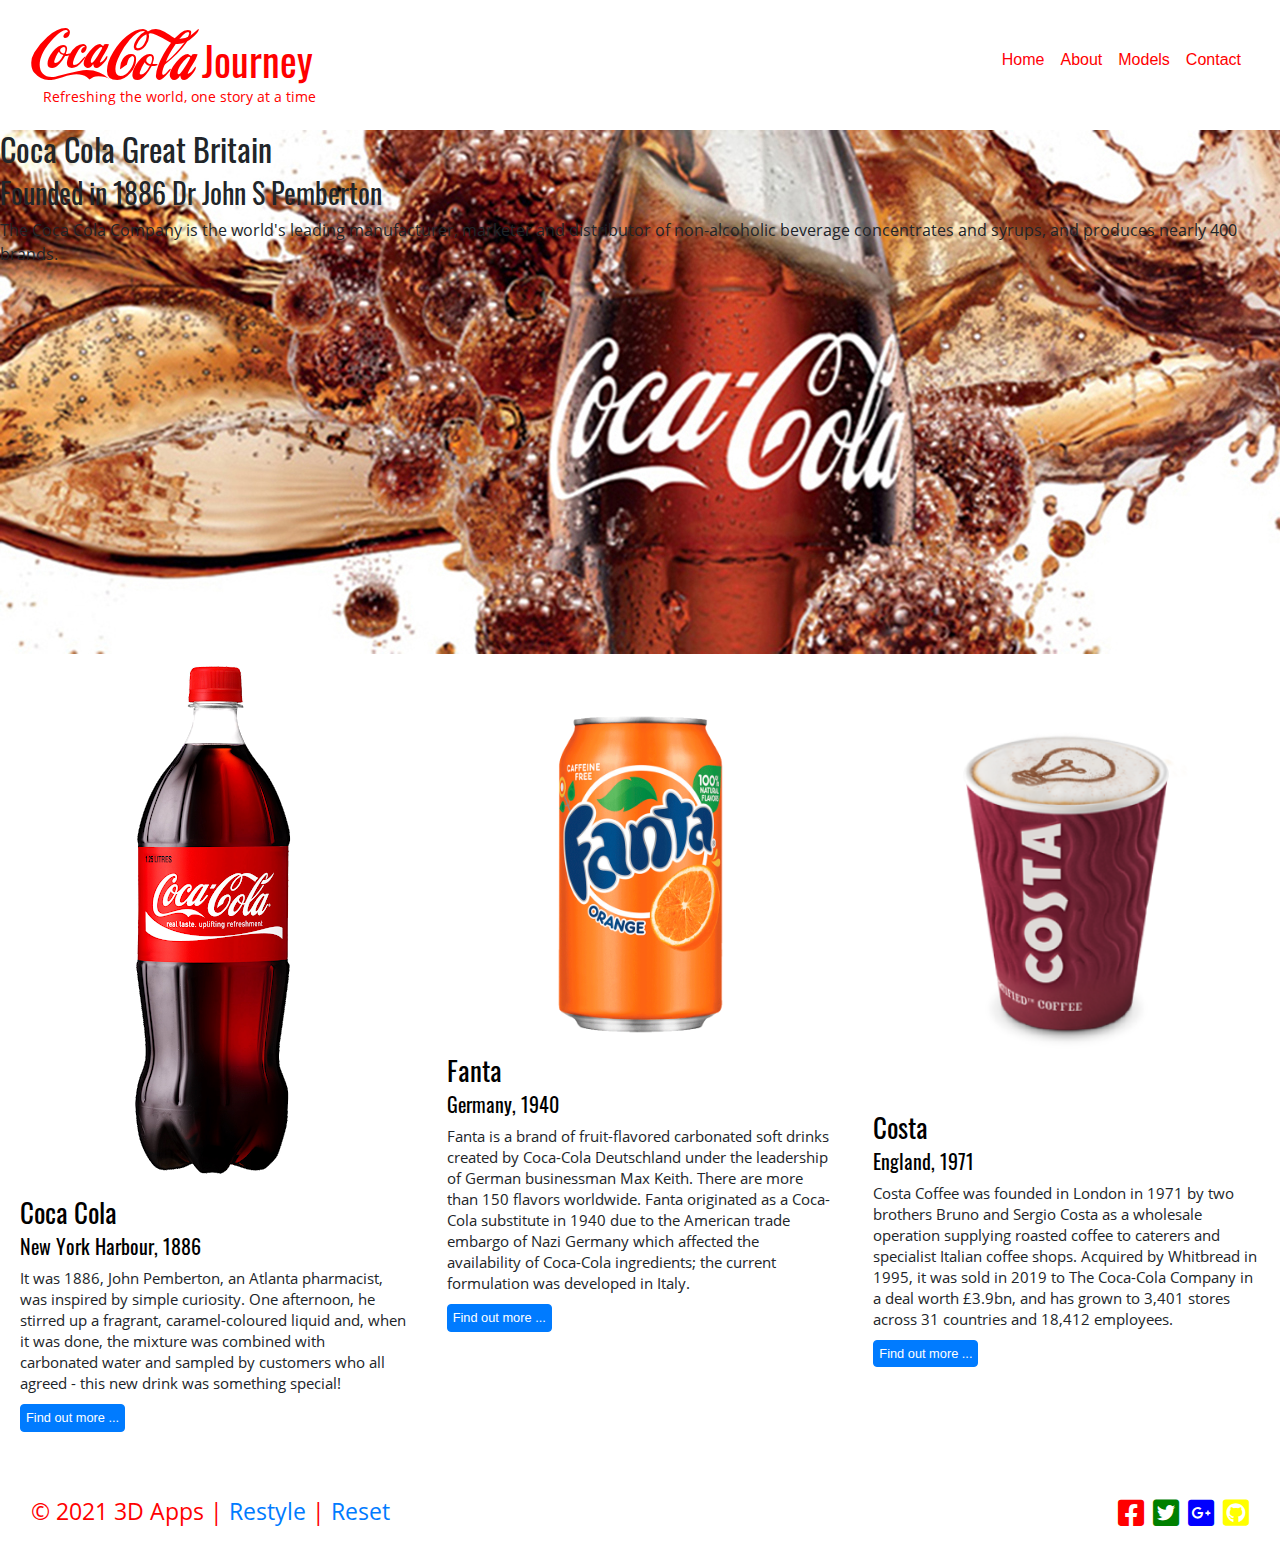
==== commit 4c453231: "Final Push" ====
--- a/index.html
+++ b/index.html
@@ -95,8 +95,8 @@
           <div class="row">
             <div class="col-sm-4">
                 <div class="card">
-                    <a href="assets/images/render_images/coke.jpg" data-fancybox data-caption="My 3D Coke Can Render">
-                        <img class="rounded mx-auto d-block" src="assets/images/site_images/coke_bottle.png" alt="Coca Cola">
+                    <a href="assets/images/render_images/coke_1.png" data-fancybox data-caption="My 3D Coke Bottle Render">
+                        <img class="rounded mx-auto d-block" src="assets/images/site_images/coke_bottle.png" alt="Fanta">
                     </a>
                     <div class="card-body">
                         <div id="title_left" class="card-title drinksText"></div>
@@ -109,28 +109,28 @@
         
             <div class="col-sm-4">
                 <div class="card">
-                    <a href="assets/images/render_images/sprite.jpg" style="padding-top:50px;" data-fancybox data-caption="My 3D Sprite Bottle Render" class="img-narrow">
-                        <img class="card-img-top img-fluid img-thumbnail" src="assets/images/site_images/fanta_can.png" alt="Sprite">
+                    <a href="assets/images/render_images/sprite_2.png" style="padding-top:50px;" data-fancybox data-caption="My 3D Fanta Can Render" class="img-narrow">
+                        <img class="card-img-top img-fluid img-thumbnail" src="assets/images/site_images/fanta_can.png" alt="Coke">
                     </a>
                     <div class="card-body">
                         <div id="title_centre" class="card-title drinksText"></div>
                         <div id="subTitle_centre" class="card-subtitle drinksText"></div>
                         <div id="description_centre" class="card-text drinksText"></div>   
-                        <a href="http://www.coca-cola.co.uk/drinks/sprite/sprite" class="btn btn-primary btn-responsive">Find out more ...</a>
+                        <a href="https://www.coca-colacompany.com/brands/fanta" class="btn btn-primary btn-responsive">Find out more ...</a>
                       </div>
                 </div>
             </div>
 
             <div class="col-sm-4">
                 <div class="card">
-                    <a href="assets/images/render_images/pepper.jpg" data-fancybox data-caption="My 3D Pepper Cup Render" class="thumbnail">
-                        <img class="card-img-top img-fluid img-thumbnail" src="assets/images/site_images/costa_cup.png" alt="Dr Pepper">
+                    <a href="assets/images/render_images/pepper_1.png" data-fancybox data-caption="My 3D Costa Cup Render" class="thumbnail">
+                        <img class="card-img-top img-fluid img-thumbnail" src="assets/images/site_images/costa_cup.png" alt="Costa">
                     </a>
                     <div class="card-body">
                         <div id="title_right" class="card-title drinksText"></div>
                         <div id="subTitle_right" class="card-subtitle drinksText"></div>
                         <div id="description_right" class="card-text drinksText"></div>   
-                        <a href="http://www.coca-cola.co.uk/drinks/dr-pepper/dr-pepper" class="btn btn-primary btn-responsive">Find out more ...</a>
+                        <a href="https://www.costa.co.uk/" class="btn btn-primary btn-responsive">Find out more ...</a>
                       </div>
                 </div>
             </div>
@@ -152,13 +152,13 @@
                       <div class="card-header">
                       <ul class="nav nav-tabs card-header-tabs">
                           <li class="nav-item">
-                          <a id="navCoke" class="nav-link active" href="#">Coke</a>
+                          <a id="navCoke" class="nav-link active" href="#">Fanta</a>
                           </li>
                           <li class="nav-item">
-                          <a id="navSprite" class="nav-link" href="#">Sprite</a>
+                          <a id="navSprite" class="nav-link" href="#">Coke</a>
                           </li>
                           <li class="nav-item">
-                          <a id="navPepper" class="nav-link" href="#">Pepper</a>
+                          <a id="navPepper" class="nav-link" href="#">Costa</a>
                           </li>
                       </ul>
                       </div>
@@ -170,7 +170,7 @@
                           <div class="model3D">
                               <x3d>
                                   <scene>
-                                      <inline nameSpaceName="model" mapDEFToID="true" onclick="animateModel();" url="assets/x3d/coke.x3d" > </inline>
+                                      <inline nameSpaceName="model" mapDEFToID="true" onclick="animateModel();" url="assets/x3d/fanta_can.x3d" > </inline>
                                   </scene>
                               </x3d>
                           </div> 
@@ -183,7 +183,7 @@
                           <div class="model3D">
                               <x3d id="model">
                                   <scene>
-                                      <inline nameSpaceName="model" mapDEFToID="true" onclick="animateModel();" url="assets/x3d/sprite.x3d"> </inline>
+                                      <inline nameSpaceName="model" mapDEFToID="true" onclick="animateModel();" url="assets/x3d/coke_bottle_3.x3d"> </inline>
                                   </scene>
                               </x3d>
                           </div> 
@@ -196,7 +196,7 @@
                           <div class="model3D">
                               <x3d>
                                   <scene>
-                                      <inline nameSpaceName="model" mapDEFToID="true" onclick="animateModel();" url="assets/x3d/pepper_animation.x3d"> </inline>
+                                      <inline nameSpaceName="model" mapDEFToID="true" onclick="animateModel();" url="assets/x3d/costa_cup_2.x3d"> </inline>
                                   </scene>
                               </x3d>
                           </div> 
@@ -348,7 +348,7 @@
                         <div id="title_sprite" class="card-title drinksText"></div>
                         <div id="subTitle_sprite" class="card-subtitle drinksText"></div>
                         <div id="description_sprite" class="card-text drinksText"></div>  
-                        <a href="http://www.coca-cola.co.uk/drinks/sprite/sprite" class="btn btn-primary btn-responsive">Visit Sprite</a>                 
+                        <a href="http://www.coca-cola.co.uk/drinks/sprite/sprite" class="btn btn-primary btn-responsive">Visit Coke</a>                 
                     </div>
                 </div>
             </div>
@@ -400,7 +400,7 @@
             
             <!-- Modal body -->
             <div class="modal-body">
-                <p>Dr Martin White, Chichester 1, 126, Email: m.white@sussex.ac.uk</p>
+                <p>Zakary Sharpe, Brighton, Email: zs217@sussex.ac.uk</p>
             </div>
             
             <!-- Modal footer -->
